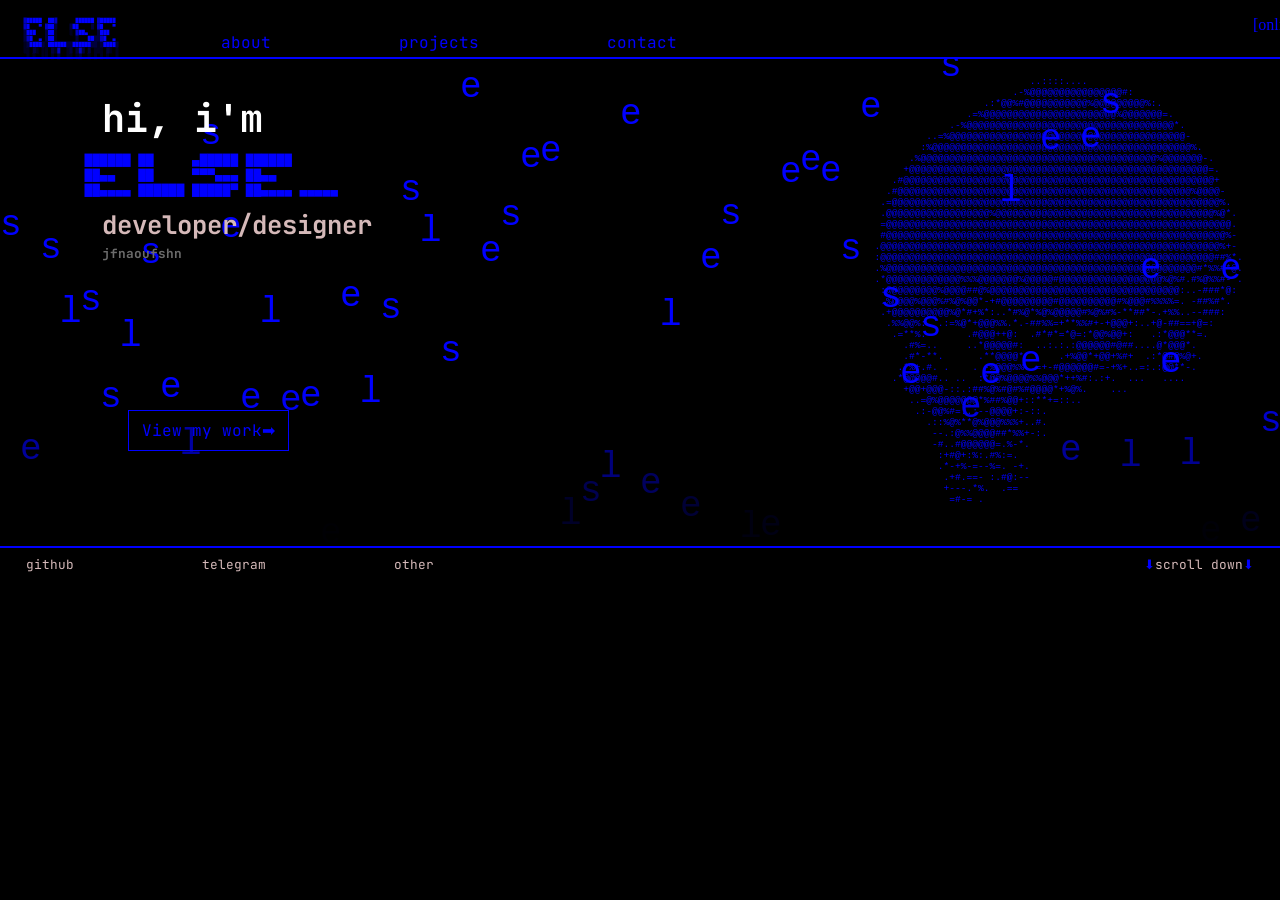
==== pages/main.html @ b2b2bf7e "Add files via upload" ====
<!DOCTYPE html>
<html>
    <head>
        <meta charset="UTF-8">
        <link rel="stylesheet" href="../style.css">
        <link rel="stylesheet" href="../colors.css">
        
        <title>MAIN PAGE</title>
        <!-- название сайта сверху -->
        <link rel="preconnect" href="https://fonts.googleapis.com">
        <link rel="preconnect" href="https://fonts.gstatic.com" crossorigin>
        <link href="https://fonts.googleapis.com/css2?family=JetBrains+Mono:ital,wght@0,100..800;1,100..800&display=swap" rel="stylesheet">
    </head>

    <body>
       <canvas id="matrix"></canvas>
        <header class="logo">
            <pre id="biglogo">
                ▓█████  ██▓      ██████ ▓█████ 
                ▓█   ▀ ▓██▒    ▒██    ▒ ▓█   ▀ 
                ▒███   ▒██░    ░ ▓██▄   ▒███   
                ▒▓█  ▄ ▒██░      ▒   ██▒▒▓█  ▄ 
                ░▒████▒░██████▒▒██████▒▒░▒████▒
                ░░ ▒░ ░░ ▒░▓  ░▒ ▒▓▒ ▒ ░░░ ▒░ ░
                 ░ ░  ░░ ░ ▒  ░░ ░▒  ░ ░ ░ ░  ░

                               

            </pre>
            <p class="upperbuttons">
                <a>about</a>
                <a>projects</a>
                <a>contact</a>
            </p>
            <p >[online]</p>
        </header>
        <hr id="hr1">
        

        <div class="blocks">
            <div class="first">
                <h1> hi, i'm</h1>
                <pre id="blocklogo">                                
                ██████ ██     ▄█████ ██████       
                ██▄▄   ██     ▀▀▀▄▄▄ ██▄▄         
                ██▄▄▄▄ ██████ █████▀ ██▄▄▄▄ ▄▄▄▄▄ 
                </pre>
                <h2>developer/designer</h2>
                <h3>jfnaoufshn</h3>
                <a> View my work➡</a>
            </div>

            <div class="second">
                <pre>
                                            ..::::....            
                                         .-%@@@@@@@@@@@@@@@@#:                   
                                    .:*@@%#@@@@@@@@@@@%@@@@@@@@@%:.     
                                 .=%@@@@@@@@@@@@@@@@@@@@@@@%@@@@@@@=.        
                              .-%@@@@@@@@@@@@@@@@@@@@@@@@@@@@@@@@@@@@*.      
                          ..=%@@@@@@@@@@@@@@@@@@@@@@@@@@@@@@@@@@@@@@@@@-       
                         :%@@@@@@@@@@@@@@@@@@@@@@@@@@@@@@@@@@@@@@@@@@@@@%.      
                       .%@@@@@@@@@@@@@@@@@@@@@@@@@@@@@@@@@@@@@@@@@%@@@@@@@-.    
                      +@@@@@@@@@@@@@@@@@@@@@@@@@@@@@@@@@@@@@@@@@@@@@@@@@@@@=.  
                    .#@@@@@@@@@@@@@@@@@@@@@@@@@@@@@@@@@@@@@@@@@@@@@@@@@@@@@@+    
                   .#@@@@@@@@@@@@@@@@@@@@@@@@@@@@@@@@@@@@@@@@@@@@@@@@@@@%@@@@-    
                  .=@@@@@@@@@@@@@@@@@@@@@@@@@@@@@@@@@@@@@@@@@@@@@@@@@@@@@@@@@%.  
                  .@@@@@@@@@@@@@@@@@@%@@@@@@@@@@@@@@@@@@@@@@@@@@@@@@@@@@@@@@%@*.   
                  =@@@@@@@@@@@@@@@@@@@@@@@@@@@@@@@@@@@@@@@@@@@@@@@@@@@@@@@@@@@@.  
                  #@@@@@@@@@@@@@@@@@@@@@@@@@@@@@@@@@@@@@@@@@@@@@@@@@@@@@@@@@@@%- 
                 .@@@@@@@@@@@@@@@@@@@@@@@@@@@@@@@@@@@@@@@@@@@@@@@@@@@@@@@@@@@%+-  
                 :@@@@@@@@@@@@@@@@@@@@@@@@@@@@@@@@@@@@@@@@@@@@@@@@@@@@@@@@@@##%*.  
                 .%@@@@@@@@@@@@@@@@@@@@@@@@@@@@@@@@@@@@@@@@@@@@@@@@@@@@@@#*%%#*@.  
                 .*@@@@@@@@@@@@@%%%@@@@@@@%@@@@@#@@@@@@@@@@@@@@@@@@%@%#.#%@%%#-*. 
                  :@@@@@@@@@%@@@@##@%@@@@@@@@@@@@@@@@@@@@@@@@@@@@@@@@@:..-###*@:  
                  .%@@@@%@@@%#%@%@@*-+#@@@@@@@@@#@@@@@@@@@@#%@@@#%%%%=. -##%#*.    
                  .+@@@@@@@@@@%@*#+%*:..*#%@*%@%@@@@@#%@%#%-**##*-.+%%..--###:   
                   .%%@@%:. .:=%@*+@@@%%.*.-##%%=+**%%#+-+@@@+:..+@-##==+@=:   
                    .=**%.       .#@@@++@:  .#*#*=*@=:*@@%@@+:   .:*@@@**=.  
                      .#%=..     ..*@@@@@#:  ..:.:.:@@@@@@#@##....@*@@@*.    
                      .#*-**.      .**@@@@*      .+%@@*+@@+%#+  .:*@#@%@+.   
                     .*%+.#. .    . -%@@@%%..=+-#@@@@@@#=-+%+..=:.:@@**-.    
                    .*@@@@@#.. ..  :*@@%@@@@%%@@@*++%#:.:+.  ...   ....      
                      +@@+@@@-::.:##%@%#@#%#@@@@*+%@%.    ...     
                       ..=@%@@@@@@@*%##%@@+::**+=::..           
                        .:-@@%#=..:--@@@@+:-::.              
                          .::%@%**@%@@@%%%+..#.            
                           --.:@%%@@@@##*%%+-:.             
                           -#..#@@@@@@=.%-*.               
                            :+#@+:%:.#%:=.                   
                            .*-+%-=--%=. -+.                   
                             .+#.==- :.#@:--                    
                             +---.*%.  .==               
                              =#-= .              
                                           
                </pre>
            </div>
        </div>
        <hr>
        <div class="bottom">
                <div class="links">
                    <a>
                        github
                    </a>
                    <a href="https://t.me/CBUHUHA">
                        telegram
                    </a>
                    <a>
                        other
                    </a>
                </div>

            <div><span class="arrow">⬇</span>scroll down<span class="arrow">⬇</span></div>

        </div>
        <script src="../script.js"></script>
    </body>









</html>
---- style.css ----
::selection {
    background-color: var(--text);
    color: var(--bckg);
}

a{
    color:var(--text);
    cursor:pointer;
    text-decoration: none;
}

html,body{
    background-color: var(--bckg);
    margin:0;
    min-height:100vh;
    color: var(--text);
    text-decoration: none;
    
}
header{
    position: relative;
    z-index:2;
}
.logo{
    display:flex;
    font: 1vw;
    margin-left: -2vw;
    gap:15vw;
}
#biglogo{
    font-size:0.4vw;
    color: var(--text);
    user-select: none;
    margin-top:2vh;
    margin-bottom:0vh;
}
.upperbuttons{
    margin-left:-7vw;
    font-family: "JetBrains Mono", monospace;
    margin-right:30vw;
    display:flex;
    gap:10vw;
    margin-top:3.5vh;
    transition: transform 0.25s ease;
    user-select: none;
}
.upperbuttons a:hover{
    transform:scale(1.1);
}




hr{
    border:none;
    height:0.2vh;
    background-color:var(--text);
    margin-top:-3vh;
    z-index:1;
    position: relative;

}

.first pre{
    font-size:1vw;
    margin-left:-3vw;
    user-select: none;

}
.first h1{
    color:var(--text2);
    font-family: "JetBrains Mono", monospace;
    font-size:3vw;
    margin-left:8vw;
    margin-bottom:-2vh;
}
.first h2{
    color:var(--darker);
    font-family: "JetBrains Mono", monospace;
    margin-left:8vw;
    margin-top:-2vh;
    font-size:2vw;
}
.first h3{
    color:rgb(107, 107, 107);
    font-family: "JetBrains Mono", monospace;
    font-size:1vw;
    margin-left:8vw;
    margin-top:-2vh;
}
.first a{
    border:0.02vw solid var(--text);
    padding:1vh 1vw 1vh 1vw;
    display:inline-block;
    font-family: "JetBrains Mono", monospace;
    margin-left:10vw;
    margin-top:15vh;
    transition: transform 0.25s ease;
    
}
.first a:hover{
    transform:scale(1.1);

}
.blocks{
    display:flex;
    justify-content: space-between;
    position: relative;
    z-index:2;
}
.second{
    font-size: 0.75vw;
    margin-right:2vw;
    padding-bottom:4vh;
    user-select: none;
}
.second pre{
    z-index:2;
}
.bottom{
    display:flex;
    justify-content: space-between;
    font-family: "JetBrains Mono", monospace;
    font-size:1vw;
    color:var(--darker);
    margin-right:2vw;
    margin-left:2vw;
    position: relative;
    z-index:2;
}
.links{
    display:flex;
    gap:10vw;
}
.links a{
    color:var(--darker);
}
.arrow{
    color:var(--text)
}
#matrix{
    position:fixed;
    width:100%;
    height:100%;
    pointer-events:none;
    top:0;
    left:0;
    z-index:-0;
}
---- colors.css ----
:root{
    --bckg: rgb(0,0,0);
    --text: rgb(0,0,255);
    --text2: rgb(255,255,255);
    --darker: rgb(213, 185, 185);
    --dark: rgb(40, 40, 40);
}
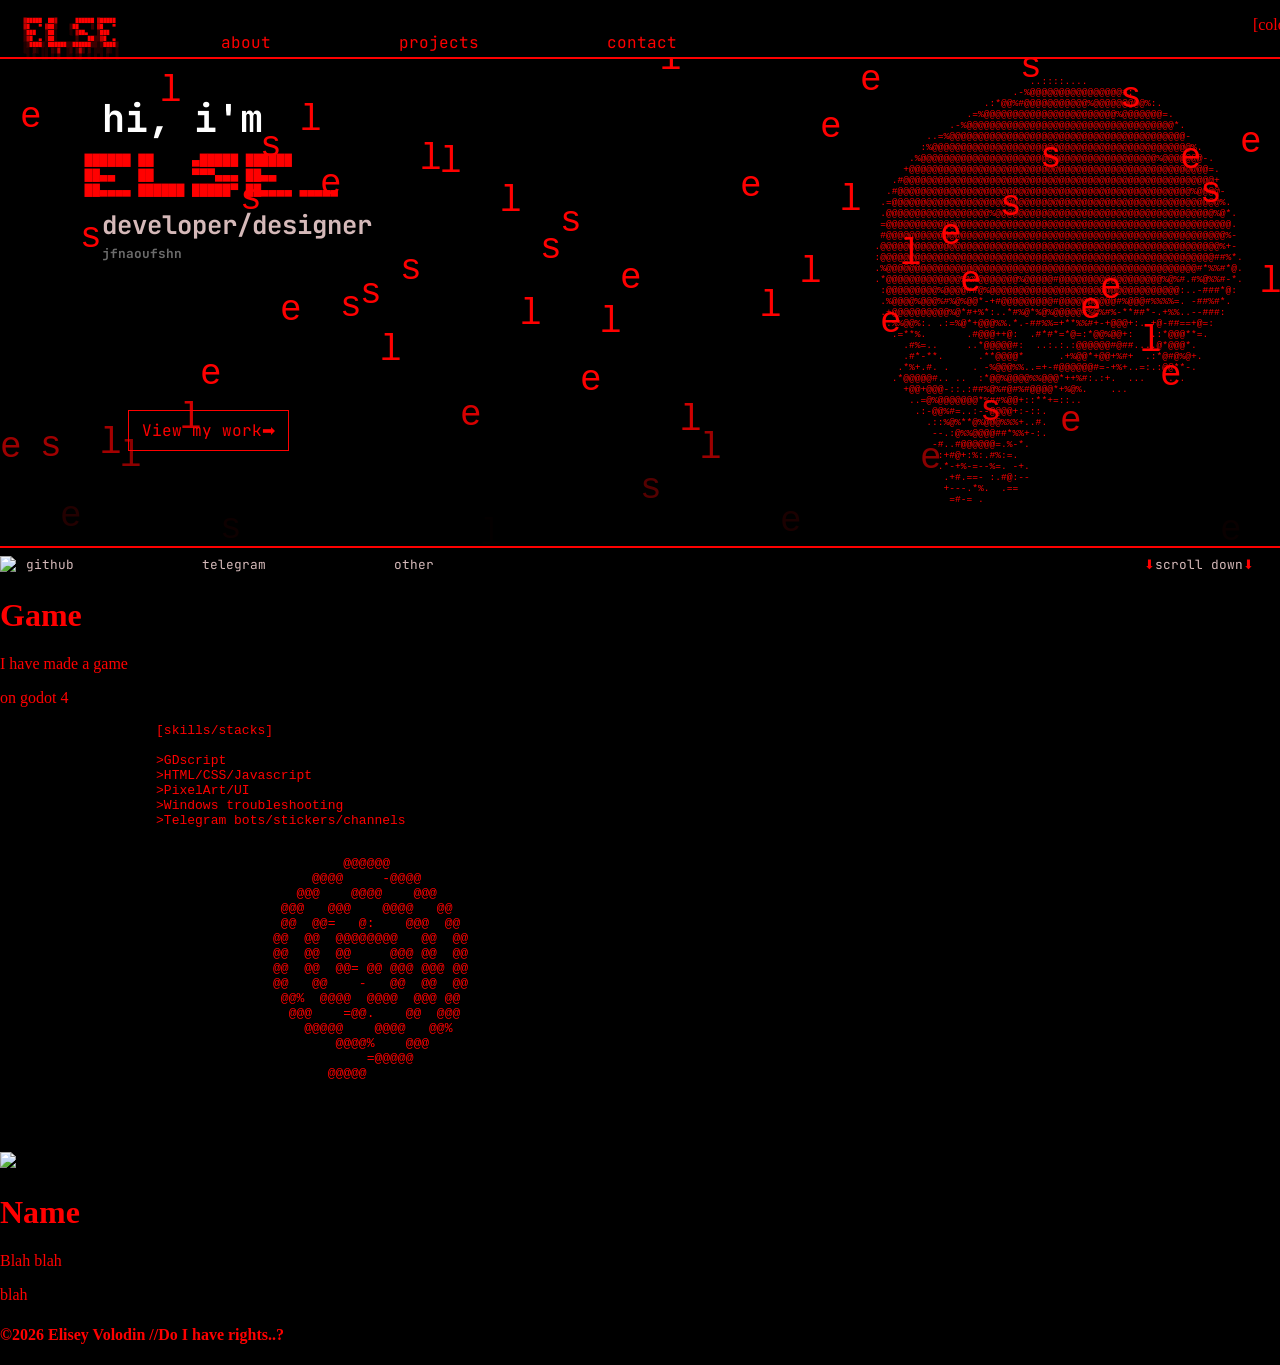
==== commit 7ba12d0a: "Update main.html" ====
--- a/pages/main.html
+++ b/pages/main.html
@@ -28,11 +28,11 @@
 
             </pre>
             <p class="upperbuttons">
-                <a>about</a>
-                <a>projects</a>
-                <a>contact</a>
+                <a href="main.html" id="about">about</a>
+                <a href="projects.html" id="projects">projects</a>
+                <a href="contact.html" id="contact">contact</a>
             </p>
-            <p >[online]</p>
+            <p id="theme-btn">[color]</p>
         </header>
         <hr id="hr1">
         
@@ -47,7 +47,7 @@
                 </pre>
                 <h2>developer/designer</h2>
                 <h3>jfnaoufshn</h3>
-                <a> View my work➡</a>
+                <a href="#hands" class="btn"> View my work<span class="arrow">➡</span></a>
             </div>
 
             <div class="second">
@@ -98,7 +98,7 @@
         <hr>
         <div class="bottom">
                 <div class="links">
-                    <a>
+                    <a href="https://github.com/yashalovea">
                         github
                     </a>
                     <a href="https://t.me/CBUHUHA">
@@ -110,17 +110,57 @@
                 </div>
 
             <div><span class="arrow">⬇</span>scroll down<span class="arrow">⬇</span></div>
+            
+        </div>
+        <hr id="hrbot">
+        <div class="hands" id="hands">
+            <div class="downblocks" id="one">
+                <img src="../preview1.jpg">
+                <h1>Game</h1>
+                <p>I have made a game </p>
+                <p>on godot 4</p>
+            </div>
+            <div class="skills">
+                <pre id="spiralblock">
+                    <span>[skills/stacks]</span>
 
+                    >GDscript
+                    >HTML/CSS/Javascript
+                    >PixelArt/UI
+                    >Windows troubleshooting
+                    >Telegram bots/stickers/channels
+                    <pre id="spiral">
+                                            @@@@@@                       
+                                        @@@@     -@@@@                   
+                                      @@@    @@@@    @@@                 
+                                    @@@   @@@    @@@@   @@               
+                                    @@  @@=   @:    @@@  @@              
+                                   @@  @@  @@@@@@@@   @@  @@             
+                                   @@  @@  @@     @@@ @@  @@             
+                                   @@  @@  @@= @@ @@@ @@@ @@             
+                                   @@   @@    -   @@  @@  @@             
+                                    @@%  @@@@  @@@@  @@@ @@              
+                                     @@@    =@@.    @@  @@@              
+                                       @@@@@    @@@@   @@%               
+                                           @@@@%    @@@                  
+                                               =@@@@@                    
+                                          @@@@@
+                    </pre>
+                </pre>
+                
+            </div>
+            <div class="downblocks" id="two">
+                <img src="../preview1.jpg">
+                <h1>Name</h1>
+                <p>Blah blah </p>
+                <p>blah</p>                
+            </div>
+        </div>
+        <div id="rights">
+            <h4> ©2026 Elisey Volodin //Do I have rights..?<h4>
         </div>
         <script src="../script.js"></script>
     </body>
 
 
-
-
-
-
-
-
-
-</html>+</html>
--- a/colors.css
+++ b/colors.css
@@ -1,7 +1,7 @@
 :root{
     --bckg: rgb(0,0,0);
-    --text: rgb(0,0,255);
+    --text: rgb(255,0,0);
     --text2: rgb(255,255,255);
     --darker: rgb(213, 185, 185);
     --dark: rgb(40, 40, 40);
-}+}
